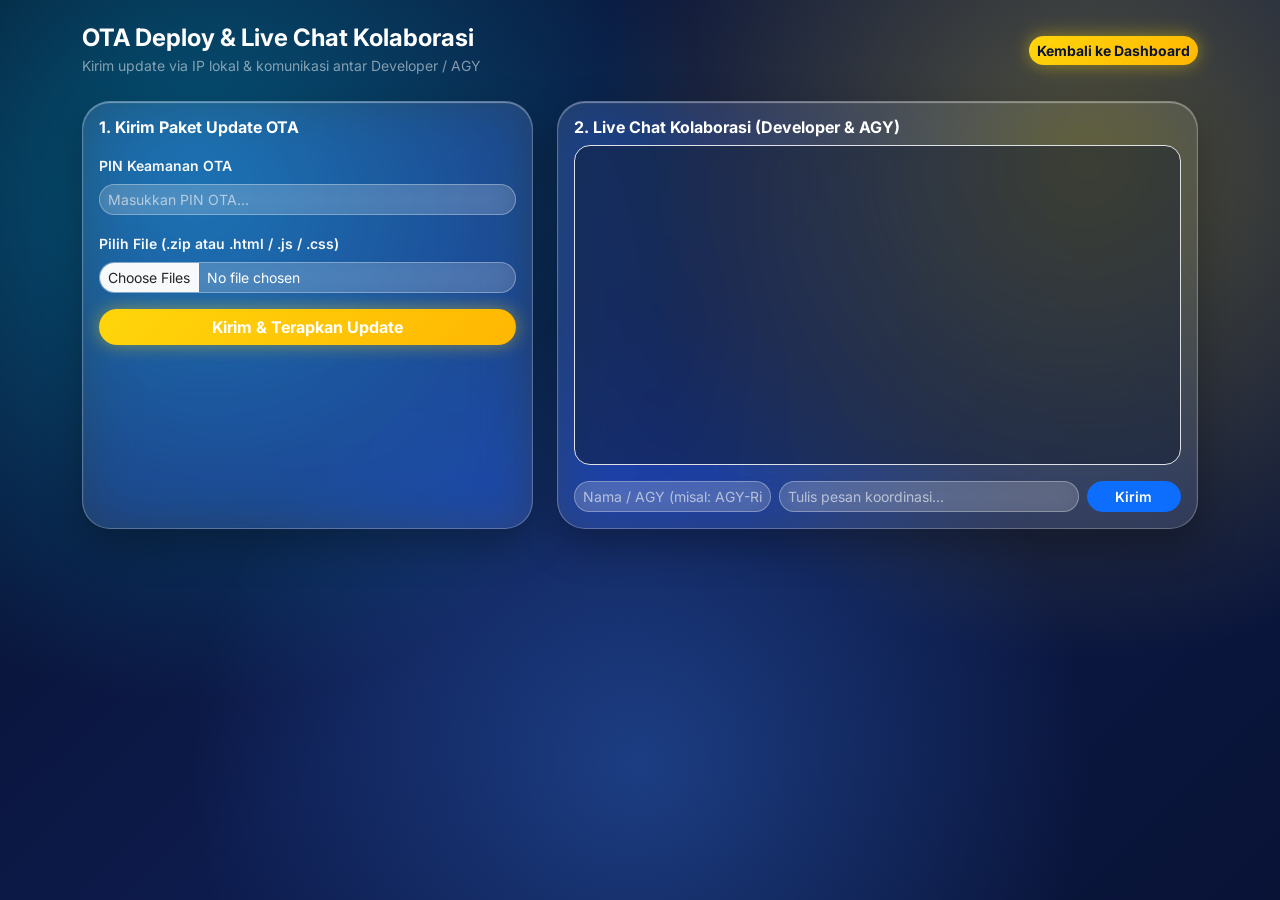
==== ota-deploy.html @ 931f9893 "feat: add local IP OTA deploy (PIN protected) and live collab chat" ====
<!DOCTYPE html>
<html lang="id">
<head>
  <meta charset="UTF-8" />
  <meta name="viewport" content="width=device-width, initial-scale=1.0" />
  <title>OTA Deploy &amp; Live Chat Kolaborasi - TS Monitoring</title>
  <link href="https://cdn.jsdelivr.net/npm/bootstrap@5.3.3/dist/css/bootstrap.min.css" rel="stylesheet" />
  <link rel="stylesheet" href="style.css" />
</head>
<body class="min-vh-100 py-4">
  <div class="container-xl">
    <div class="d-flex align-items-center justify-content-between mb-4">
      <div>
        <h1 class="h4 fw-bold text-white mb-0">OTA Deploy &amp; Live Chat Kolaborasi</h1>
        <small class="text-white-50">Kirim update via IP lokal &amp; komunikasi antar Developer / AGY</small>
      </div>
      <a href="index.html" class="btn btn-akasha-gold btn-sm fw-bold">Kembali ke Dashboard</a>
    </div>

    <div class="row g-4">
      <!-- OTA Upload Card -->
      <div class="col-lg-5">
        <div class="card border-0 shadow-sm h-100">
          <div class="card-body">
            <h2 class="h6 fw-bold mb-3">1. Kirim Paket Update OTA</h2>
            <div class="mb-3">
              <label class="form-label small fw-semibold">PIN Keamanan OTA</label>
              <input type="password" id="ota-pin" class="form-control form-control-sm" placeholder="Masukkan PIN OTA..." />
            </div>
            <div class="mb-3">
              <label class="form-label small fw-semibold">Pilih File (.zip atau .html / .js / .css)</label>
              <input type="file" id="ota-files" multiple accept=".zip,.html,.js,.css,.json" class="form-control form-control-sm" />
            </div>
            <button onclick="deployOta()" class="btn btn-akasha-gold w-100 fw-bold">Kirim &amp; Terapkan Update</button>
            <div id="ota-status" class="mt-3 small"></div>
          </div>
        </div>
      </div>

      <!-- Live Chat Kolaborasi / AGY -->
      <div class="col-lg-7">
        <div class="card border-0 shadow-sm h-100">
          <div class="card-body d-flex flex-column">
            <h2 class="h6 fw-bold mb-2">2. Live Chat Kolaborasi (Developer &amp; AGY)</h2>
            <div id="chat-box" class="flex-grow-1 border rounded-4 p-3 mb-3 overflow-y-auto" style="height: 320px; background: rgba(15, 23, 42, 0.45);"></div>
            <div class="row g-2">
              <div class="col-4">
                <input type="text" id="chat-author" class="form-control form-control-sm" placeholder="Nama / AGY (misal: AGY-Rian)" />
              </div>
              <div class="col-6">
                <input type="text" id="chat-msg" class="form-control form-control-sm" placeholder="Tulis pesan koordinasi..." onkeydown="if(event.key==='Enter') sendChat()" />
              </div>
              <div class="col-2">
                <button onclick="sendChat()" class="btn btn-primary btn-sm w-100 fw-semibold">Kirim</button>
              </div>
            </div>
          </div>
        </div>
      </div>
    </div>
  </div>

  <script>
    async function deployOta() {
      const pin = document.getElementById('ota-pin').value.trim();
      const files = document.getElementById('ota-files').files;
      const status = document.getElementById('ota-status');
      if (!pin) return alert('Masukkan PIN OTA!');
      if (!files.length) return alert('Pilih minimal 1 file!');

      status.innerHTML = '<span class="text-warning">Mengirim paket update...</span>';
      try {
        let payload = {};
        if (files.length === 1 && files[0].name.endsWith('.zip')) {
          const buf = await files[0].arrayBuffer();
          const b64 = btoa(String.fromCharCode(...new Uint8Array(buf)));
          payload = { zipBase64: b64 };
        } else {
          const fileList = [];
          for (const f of files) {
            fileList.push({ name: f.name, content: await f.text() });
          }
          payload = { files: fileList };
        }

        const res = await fetch('/api/ota-upload', {
          method: 'POST',
          headers: { 'Content-Type': 'application/json', 'X-OTA-PIN': pin },
          body: JSON.stringify(payload)
        });
        const data = await res.json();
        if (data.ok) {
          status.innerHTML = `<span class="text-success fw-bold">Berhasil! Versi baru: ${data.version}. Semua monitor akan reload otomatis.</span>`;
        } else {
          status.innerHTML = `<span class="text-danger fw-bold">Gagal: ${data.error}</span>`;
        }
      } catch (err) {
        status.innerHTML = `<span class="text-danger">Error: ${err.message}</span>`;
      }
    }

    async function loadChat() {
      try {
        const res = await fetch('/api/collab');
        const list = await res.json();
        const box = document.getElementById('chat-box');
        box.innerHTML = (list || []).map(c => `
          <div class="mb-2 p-2 rounded-3" style="background: rgba(255,255,255,0.08);">
            <div class="d-flex justify-content-between small">
              <strong class="text-warning">${c.author || 'Anonim'}</strong>
              <span class="text-white-50" style="font-size:11px;">${c.timestamp || ''}</span>
            </div>
            <div class="small text-white mt-1">${c.message || ''}</div>
          </div>
        `).join('') || '<div class="text-white-50 small">Belum ada pesan kolaborasi.</div>';
        box.scrollTop = box.scrollHeight;
      } catch (_) {}
    }

    async function sendChat() {
      const author = document.getElementById('chat-author').value.trim() || 'Developer';
      const message = document.getElementById('chat-msg').value.trim();
      if (!message) return;
      await fetch('/api/collab', {
        method: 'POST',
        headers: { 'Content-Type': 'application/json' },
        body: JSON.stringify({ author, branch: 'local-ota', message })
      });
      document.getElementById('chat-msg').value = '';
      loadChat();
    }

    loadChat();
    setInterval(loadChat, 3000);
  </script>
</body>
</html>
---- style.css ----
@import url('https://fonts.googleapis.com/css2?family=Inter:wght@400;500;600;700;800&display=swap');

:root {
  --akasha-blue: #16339b;
  --neon-blue: #00d4ff;
  --neon-gold: #ffd60a;
  --neon-green: #05ffa1;
  --neon-red: #ff2a6d;
}

body {
  font-family: 'Inter', -apple-system, BlinkMacSystemFont, sans-serif;
  background:
    radial-gradient(circle at 15% 20%, rgba(0, 212, 255, 0.35), transparent 40%),
    radial-gradient(circle at 85% 18%, rgba(255, 214, 10, 0.28), transparent 38%),
    radial-gradient(circle at 50% 85%, rgba(59, 130, 246, 0.35), transparent 45%),
    linear-gradient(135deg, #060d26 0%, #0d1b4c 50%, #091336 100%);
  background-attachment: fixed;
  color: #f8fafc;
}

/* Floating Liquid Glass Navbar */
.akasha-navbar {
  background: rgba(255, 255, 255, 0.12) !important;
  backdrop-filter: blur(28px) saturate(200%);
  -webkit-backdrop-filter: blur(28px) saturate(200%);
  border: 1px solid rgba(255, 255, 255, 0.28);
  border-radius: 28px;
  margin: 12px 16px 0 16px;
  box-shadow: 0 12px 40px rgba(0, 0, 0, 0.35), inset 0 1px 1px rgba(255, 255, 255, 0.45);
}

/* True Liquid Glass Cards */
.card {
  background: rgba(255, 255, 255, 0.11) !important;
  backdrop-filter: blur(26px) saturate(200%);
  -webkit-backdrop-filter: blur(26px) saturate(200%);
  border: 1px solid rgba(255, 255, 255, 0.25) !important;
  border-radius: 28px !important;
  box-shadow: 0 16px 40px rgba(0, 0, 0, 0.3), inset 0 1px 1px rgba(255, 255, 255, 0.4) !important;
  color: #f8fafc !important;
}

.card .text-dark,
.card h2,
.card .fw-bold {
  color: #ffffff !important;
}

.card .text-muted,
.card .text-secondary,
.card small {
  color: rgba(226, 232, 240, 0.78) !important;
}

.card .bg-light,
#chart-scroll-container {
  background: rgba(15, 23, 42, 0.38) !important;
  backdrop-filter: blur(18px) saturate(180%);
  -webkit-backdrop-filter: blur(18px) saturate(180%);
  border: 1px solid rgba(255, 255, 255, 0.2) !important;
  color: #ffffff !important;
  border-radius: 22px !important;
}

.btn-outline-secondary {
  color: #f8fafc !important;
  border-color: rgba(255, 255, 255, 0.35) !important;
}

.btn-outline-secondary:hover {
  background: rgba(255, 255, 255, 0.18) !important;
  color: #ffffff !important;
}

/* Pill / Rounded Liquid Glass Controls */
.btn,
.form-select,
.form-control,
.input-group-text {
  border-radius: 999px !important;
}

.form-control,
.form-select,
.input-group-text,
.glass-input {
  background: rgba(255, 255, 255, 0.14) !important;
  backdrop-filter: blur(14px) saturate(180%);
  -webkit-backdrop-filter: blur(14px) saturate(180%);
  border: 1px solid rgba(255, 255, 255, 0.32) !important;
  color: #ffffff !important;
}

.form-control::placeholder {
  color: rgba(226, 232, 240, 0.7) !important;
}

.form-select option {
  background-color: #0d1b4c;
  color: #ffffff;
}

/* Liquid Glass Modals */
.modal-content {
  background: rgba(13, 27, 76, 0.78) !important;
  backdrop-filter: blur(28px) saturate(200%);
  -webkit-backdrop-filter: blur(28px) saturate(200%);
  border: 1px solid rgba(255, 255, 255, 0.28) !important;
  border-radius: 28px !important;
  color: #f8fafc !important;
  box-shadow: 0 20px 50px rgba(0, 0, 0, 0.5), inset 0 1px 1px rgba(255, 255, 255, 0.35);
}

.modal-header {
  background: transparent !important;
  border-bottom: 1px solid rgba(255, 255, 255, 0.15) !important;
  color: #ffffff !important;
}

.modal-footer {
  background: transparent !important;
  border-top: 1px solid rgba(255, 255, 255, 0.15) !important;
}

.modal-body,
.modal-body p,
.modal-body label {
  color: #e2e8f0 !important;
}

.btn-akasha-gold {
  background: linear-gradient(135deg, #ffd60a, #ffb703);
  color: #091336;
  border: none;
  box-shadow: 0 0 18px rgba(255, 214, 10, 0.45);
}

.btn-akasha-gold:hover {
  background: linear-gradient(135deg, #ffe14d, #ffc300);
  color: #091336;
}

.table {
  --bs-table-bg: transparent;
  --bs-table-color: #f8fafc;
  --bs-table-hover-bg: rgba(255, 255, 255, 0.08);
  --bs-table-hover-color: #ffffff;
}

.table thead th {
  background: rgba(15, 23, 42, 0.75) !important;
  color: #94a3b8 !important;
  border-bottom: 1px solid rgba(255, 255, 255, 0.15);
}

.table td {
  border-bottom: 1px solid rgba(255, 255, 255, 0.08);
}

.badge {
  display: inline-flex;
  align-items: center;
  gap: 4px;
  padding: 4px 10px;
  border-radius: 9999px;
  font-size: 11px;
  font-weight: 600;
}

@keyframes blinkUpdate {
  0%, 100% {
    opacity: 1;
  }
  50% {
    opacity: 0.45;
    box-shadow: 0 0 28px rgba(0, 212, 255, 0.65);
  }
}

.blink-update {
  animation: blinkUpdate 0.6s ease-in-out;
}

#exit-monitor-zone {
  position: fixed;
  top: 0;
  right: 0;
  width: 100px;
  height: 100px;
  z-index: 1060;
  display: flex;
  align-items: flex-start;
  justify-content: flex-end;
  padding: 16px;
}

#exit-monitor-zone button {
  opacity: 0;
  transition: opacity 0.25s ease, transform 0.2s ease;
  transform: scale(0.9);
}

#exit-monitor-zone:hover button {
  opacity: 1;
  transform: scale(1);
}
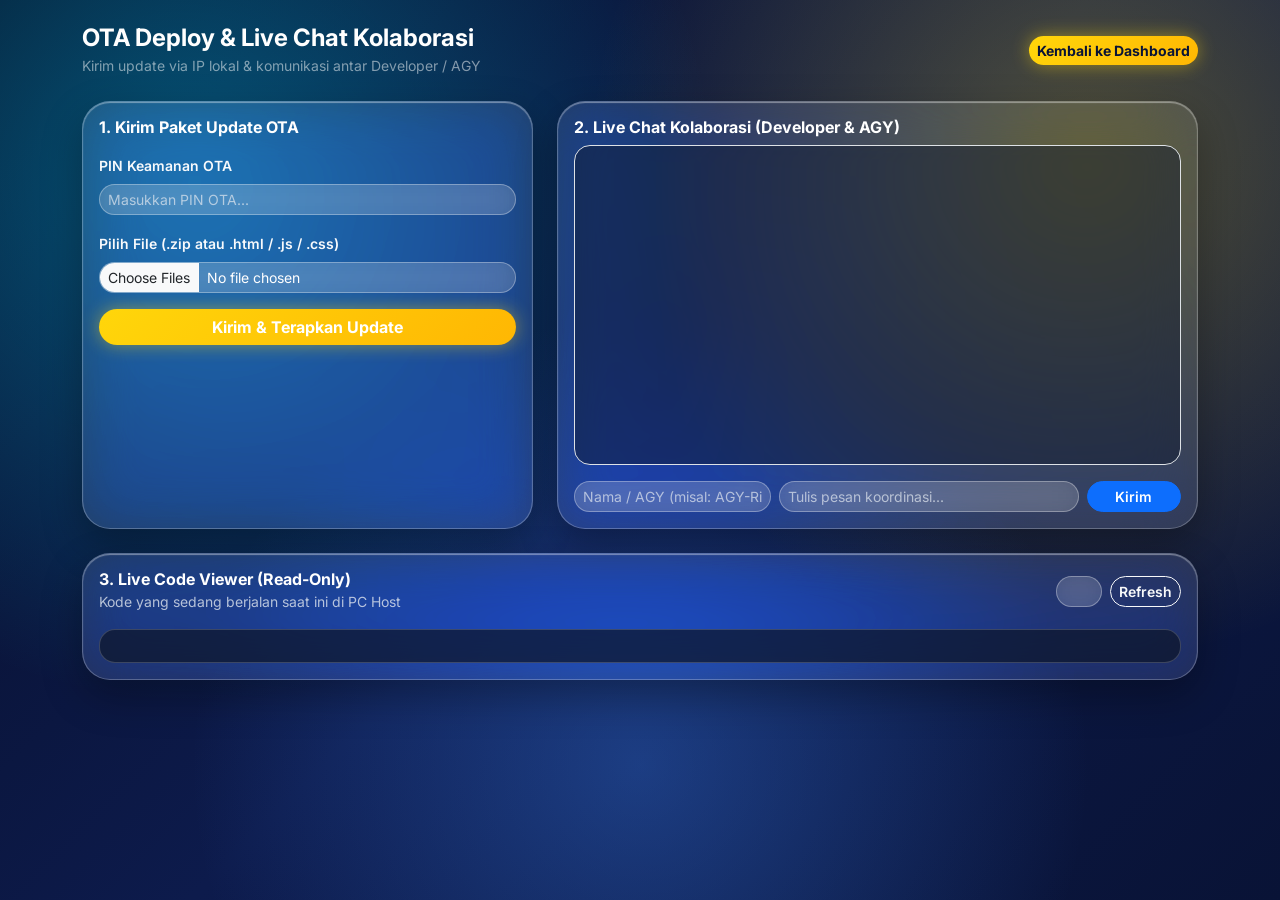
==== commit 53cd3b8a: "feat: add read-only Live Code Viewer to OTA deploy page" ====
--- a/ota-deploy.html
+++ b/ota-deploy.html
@@ -56,6 +56,23 @@
             </div>
           </div>
         </div>
+      </div>
+    </div>
+
+    <!-- Live Code Viewer (Read-Only) -->
+    <div class="card border-0 shadow-sm mt-4">
+      <div class="card-body">
+        <div class="d-flex flex-wrap align-items-center justify-content-between gap-2 mb-3">
+          <div>
+            <h2 class="h6 fw-bold mb-0">3. Live Code Viewer (Read-Only)</h2>
+            <small class="text-white-50">Kode yang sedang berjalan saat ini di PC Host</small>
+          </div>
+          <div class="d-flex align-items-center gap-2">
+            <select id="live-file-select" onchange="loadLiveCode()" class="form-select form-select-sm w-auto"></select>
+            <button onclick="loadLiveCode()" class="btn btn-outline-light btn-sm fw-semibold">Refresh</button>
+          </div>
+        </div>
+        <pre id="live-code-box" class="p-3 rounded-4 text-light small overflow-auto mb-0" style="max-height: 420px; background: rgba(15, 23, 42, 0.72); border: 1px solid rgba(255,255,255,0.18); font-family: Consolas, monospace;"></pre>
       </div>
     </div>
   </div>
@@ -130,6 +147,30 @@
       loadChat();
     }
 
+    async function initLiveCode() {
+      try {
+        const res = await fetch('/api/live-code');
+        const files = await res.json();
+        const sel = document.getElementById('live-file-select');
+        sel.innerHTML = (files || []).map(f => `<option value="${f}">${f}</option>`).join('');
+        loadLiveCode();
+      } catch (_) {}
+    }
+
+    async function loadLiveCode() {
+      const file = document.getElementById('live-file-select').value;
+      if (!file) return;
+      const box = document.getElementById('live-code-box');
+      box.textContent = 'Memuat kode...';
+      try {
+        const res = await fetch(`/api/live-code?file=${encodeURIComponent(file)}`);
+        box.textContent = await res.text();
+      } catch (err) {
+        box.textContent = 'Gagal memuat kode: ' + err.message;
+      }
+    }
+
+    initLiveCode();
     loadChat();
     setInterval(loadChat, 3000);
   </script>
